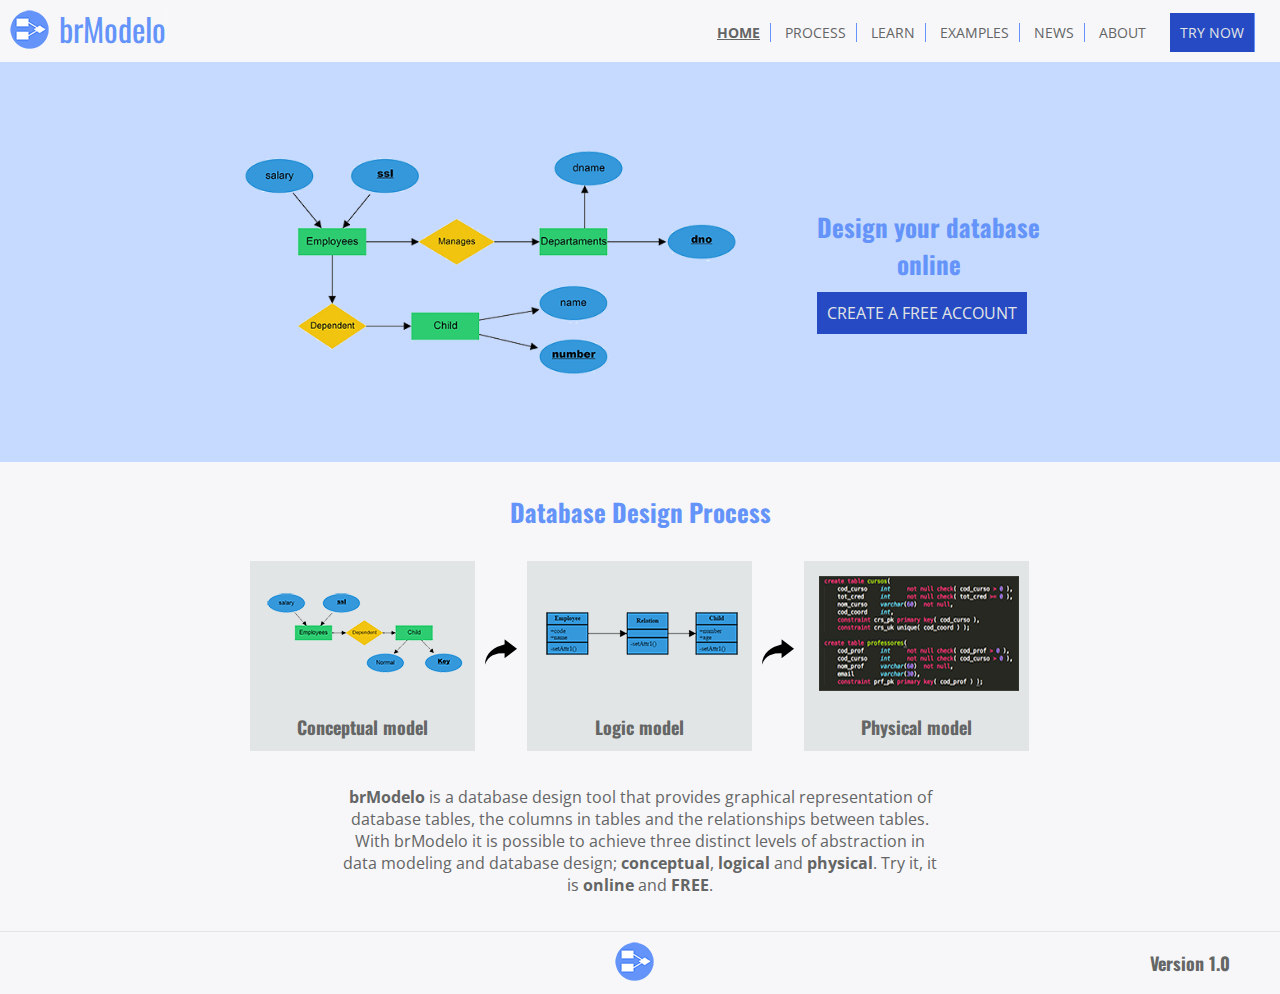
==== index.html @ 453d517b "Version 1.0 ready" ====
<!DOCTYPE html>
<html>
<head lang="en">
    <meta charset="UTF-8">
    <title>brModelo</title>

    <link href='http://fonts.googleapis.com/css?family=Oswald:400' rel='stylesheet' type='text/css'>
    <link href='http://fonts.googleapis.com/css?family=Open+Sans:400,700' rel='stylesheet' type='text/css'>

    <link rel='shortcut icon' type='image/x-icon' href='favicon.ico'/>

    <link rel="stylesheet" type="text/css" href="css/reset.css">
    <link rel="stylesheet" type="text/css" href="css/main.css">
</head>
<body>
    <!--header-->
    <div class="header">

        <img src="images/logo.png">
        <h1><a>brModelo</a></h1>

        <nav>
            <a href="index.html" class="navigation">HOME</a>
            <a href="pages/process.html">PROCESS</a>
            <a href="pages/learn.html">LEARN</a>
            <a href="pages/examples.html">EXAMPLES</a>
            <a href="pages/news.html">NEWS</a>
            <a href="pages/about.html" class="last">ABOUT</a>
            <a class="button">TRY NOW</a>
        </nav>

    </div>

    <div class="content-alternative">

       <div class="presentation">
          <div class="presentation-container">
            <span class="helper"></span>
            <img src="images/coverpage600.png">
            <div class=presentationBlock>
              <h2>Design your database <br/> online</h2>
              <a class="button">create a free account</a>
            </div>
          </div>
        </div>

        <div class="info-container">
            <h2>Database Design Process</h2>
            <div class="icon-container">
                <div class="small-container">
                  <img src="images/smallexample200.png">
                  <h3>Conceptual model</h3>
                </div>
                <img src="images/rightarrow26_32.png">
                <div class="small-container">
                  <img src="images/smalllogic200.png">
                  <h3>Logic model</h3>
                </div>
                <img src="images/rightarrow26_32.png">
                <div class="small-container">
                  <img src="images/sql200.png">
                  <h3>Physical model</h3>
                </div>
            </div>
            <p><strong>brModelo</strong> is a database design tool that provides graphical
              representation of database tables, the columns in tables and the
              relationships between tables. With brModelo it is possible to
              achieve three distinct levels of abstraction in data modeling and
              database design; <strong>conceptual</strong>, <strong>logical</strong>
              and <strong>physical</strong>. Try it, it is <strong>online</strong>
              and <strong>FREE</strong>.</p>
        </div>

    </div>

    <div class="footer">
      <div class="footer-content">
        <img src="images/logo.png">
        <h3 class="right">Version 1.0</h3>
      </div>
    </div>

</body>
</html>
---- css/main.css ----
/***********************************************************/
/* HOME PAGE - BASIC elements definitions*/
/***********************************************************/

h1, h2, h3{
  font-family: 'Oswald', sans-serif;
}

body {
  font-family: 'Open Sans', sans-serif;
}

h1{
    font-size:32px;
    color: #6494f9;
}

h2{
    font-size:25px;
    color: #6494f9;
}

h3{
    font-size:18px;
    color: #646565;
}

p{
  color: #646565;
}

li{
  color: #646565;
}

strong{
  font-weight: bold;
}

body {
    background-color: #f7f7f9;
    margin: 0;
}


/***********************************************************/
/* HOME PAGE  */
/***********************************************************/

.content{
  min-height: 450px;
  width: 800px;
  margin: auto;
}

.content-alternative{
  min-height: 450px;
  margin: auto;
}

.presentation{
    margin-top: 60px;
    height: 400px;
    background-color: #c6daff;
}

.presentation-container{
    width:800px;
    height: 400px;
    margin: auto;
}

.helper {
    display: inline-block;
    height: 100%;
    vertical-align: middle;
}

.presentation img{
   vertical-align: middle;
   max-height: 225px;
   max-width: 500px;
}

.presentationBlock{
      margin-top: 125px;
      float: right;
}

.presentation h2{
      text-align: center;
      color: #6494f9;
      margin-bottom:20px;
}

.info-container{
    width: 800px;
    margin: auto;
    text-align: center;
    padding: 10px;

}

.info-container h2{
    color: #6494f9;
}

.info-container p{
    width: 600px;
    color: #646565;
    margin: auto;
    margin-top: 20px;
}

.icon-container{

  width: 800px;
  display: inline-block;

}

.icon-container > img{
  float: left;
  margin-top: 85px;
}

.small-container{
    width: 195px;
    height: 160px;
    background-color: #e2e5e5;
    display: inline-block;
    padding: 15px;
    margin: 10px;
    float: left;

}

/***********************************************************/
/* PROCESS PAGE */
/***********************************************************/

.process-content{
  width: 800px;
  margin: auto;
  min-height: 700px;
}

.process-li{
  display: inline-block;
  width: 800px;
  height: 205px;
  margin-top: 25px;
}

.process-li.break{
  border-bottom: 1px solid #6494f9;
}

.process-img{
  float:left;
  padding: 25px;
  background-color: #e2e5e5;
}

.process-description{
  float:left;
  width: 500px;
  margin-left: 25px;
}

.process-description h2{
  margin-top: 0px;
}

.process-description p{
  margin-top: 10px;
}

/***********************************************************/
/* LEARN PAGE */
/***********************************************************/
.learn-content h2{
  text-align: center;
}

.learn-content h3{
  margin-top: 0px;
}

.learn-li{
  display: inline-block;
  width: 800px;
  height: 150px;
  margin-top: 25px;
}

.learn-li.small{
  display: inline-block;
  width: 800px;
  height: 80px;
  margin-top: 25px;
}

.learn-li.big{
  display: inline-block;
  width: 800px;
  height: 180px;
  margin-top: 25px;
}

.learn-li.break{
  border-bottom: 1px solid #6494f9;
  padding-bottom: 35px;
}

.learn-img{
  float:left;
  padding: 20px;
  width:150px;
  height: 95px;
  background-color: #e2e5e5;
}


/***********************************************************/
/* EXAMPLES PAGE */
/***********************************************************/

.page-title{
  margin: auto;
  text-align: center;
  margin: 15px;
}

.example-img{
  margin: auto;
  width: 550px;
  padding: 15px;
}

.example-li h1{
  margin-top: 15px;
  margin-bottom: 15px;
}

/***********************************************************/
/* ABOUT PAGE */
/***********************************************************/

.about-content img{
  width: 215px;
  height: 215px;
  float: left;
  margin-right: 20px;
  margin-bottom: 20px;
}


.about-content p{
  margin-top: 15px;
  margin-bottom: 15px;
}

.example-img{
  margin: auto;
  width: 550px;
  padding: 15px;
}

.example-li h1{
  margin-top: 15px;
  margin-bottom: 15px;
}

/***********************************************************/
/* header */
/***********************************************************/
.header{
    color: #FFFFFF;
    display: block;
    font-size: 14px;
    left: 0;
    right: 0;
    top: 0;
    width: 100%;
    z-index: 100000;
    height: 2px;
}

.headerContent {
    max-width: 1200px;
    margin: auto;
}

.header img {
    float: left;
    padding: 10px;
}

.header h1 {
    float: left;
    margin-top: 5px;
}

.header h1 a {
    border-right: 1px solid rgba(255,255,255, 0.3);
    color: #6494f9;
}

.header nav {
    float: right;
    margin-top: 23px;
    margin-right: 15px;
}

.header > nav a {
    margin-right: 10px;
    border-right: 1px solid #6494f9;
    color: #646565;
    cursor: pointer;
    padding-right: 10px;
    text-decoration: none;
}

.header > nav a:hover {
    text-decoration: underline;
}

.last{
  border-right: 0 !important;
  padding-right: 10px !important;
}

.header.subpage {
  height: 60px;
  border-bottom: 1px solid #e2e5e5;
}

.navigation{
    text-decoration: underline !important;
    font-weight: bold;
}

.button {
    text-decoration: none;
    text-align: center;
    text-transform: uppercase;
    background: #254ac4;
    color: #e2e5e5 !important;
    border: 0px none;
    cursor: pointer;
    padding: 10px !important;
}

.button:hover {
    opacity: 0.7;
}

.button:active {
    opacity: 0.3;
}

/***********************************************************/
/* footer */
/***********************************************************/
.footer {
    margin-top: 25px;
    height: 60px;
    border-top: 1px solid #e2e5e5;
}

.footer-content{
  max-width: 1200px;
  margin: auto;
}

.fixed{
  position:fixed;
  left:0px;
  bottom:0px;
  width:100%;
}

.footer h3{
    display: inline-block;
    color: #646565;
    margin-right: 10px;
}

.footer .right {
    float: right;
}

.footer img {
   margin-top: 10px;
   position:absolute;
   left:50%;
   margin-left:-25px;
}
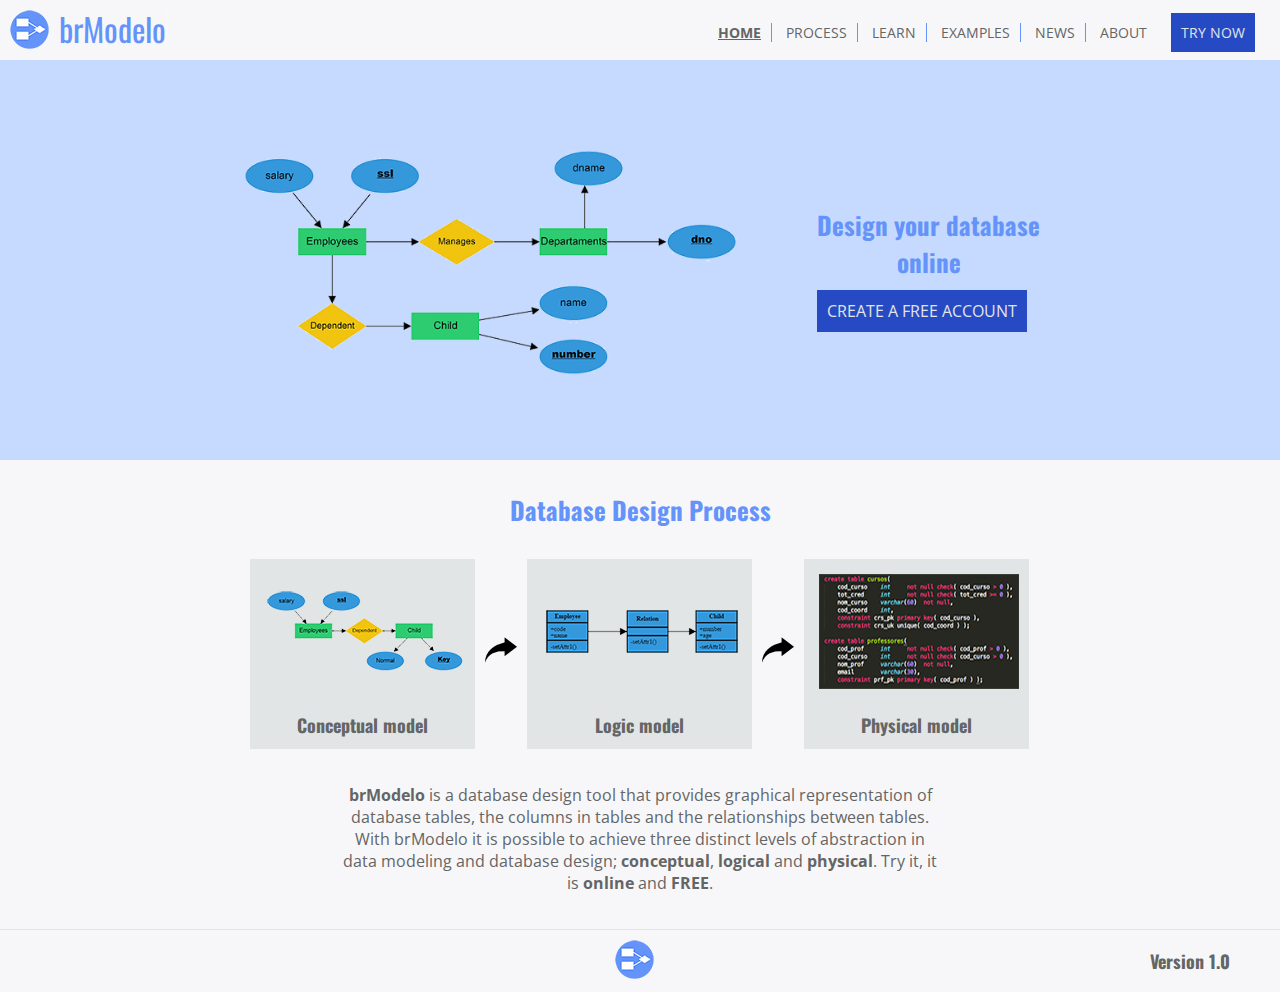
==== commit 85952ca9: "Strutural corrections - html5 standard" ====
--- a/index.html
+++ b/index.html
@@ -1,84 +1,83 @@
 <!DOCTYPE html>
 <html>
-<head lang="en">
-    <meta charset="UTF-8">
-    <title>brModelo</title>
 
-    <link href='http://fonts.googleapis.com/css?family=Oswald:400' rel='stylesheet' type='text/css'>
-    <link href='http://fonts.googleapis.com/css?family=Open+Sans:400,700' rel='stylesheet' type='text/css'>
+  <head lang="en">
+      <meta charset="UTF-8">
+      <title>brModelo</title>
+      <link href='http://fonts.googleapis.com/css?family=Oswald:400' rel='stylesheet' type='text/css'>
+      <link href='http://fonts.googleapis.com/css?family=Open+Sans:400,700' rel='stylesheet' type='text/css'>
+      <link rel='shortcut icon' type='image/x-icon' href='favicon.ico'/>
+      <link rel="stylesheet" href="css/main.css">
+  </head>
 
-    <link rel='shortcut icon' type='image/x-icon' href='favicon.ico'/>
+  <body>
+      <!--header-->
+      <header class="mainPage">
+          <a href="index.html"><img src="images/logo.png" alt="logo"></a>
+          <h1><a href="index.html">brModelo</a></h1>
+          <nav>
+              <a href="index.html" class="navigation">HOME</a>
+              <a href="pages/process.html">PROCESS</a>
+              <a href="pages/learn.html">LEARN</a>
+              <a href="pages/examples.html">EXAMPLES</a>
+              <a href="pages/news.html">NEWS</a>
+              <a href="pages/about.html">ABOUT</a>
+              <a class="button">TRY NOW</a>
+          </nav>
+      </header>
 
-    <link rel="stylesheet" type="text/css" href="css/reset.css">
-    <link rel="stylesheet" type="text/css" href="css/main.css">
-</head>
-<body>
-    <!--header-->
-    <div class="header">
+      <!--For this page I had to create an alternative due the blue background -->
+      <main class="content-alternative">
 
-        <img src="images/logo.png">
-        <h1><a>brModelo</a></h1>
-
-        <nav>
-            <a href="index.html" class="navigation">HOME</a>
-            <a href="pages/process.html">PROCESS</a>
-            <a href="pages/learn.html">LEARN</a>
-            <a href="pages/examples.html">EXAMPLES</a>
-            <a href="pages/news.html">NEWS</a>
-            <a href="pages/about.html" class="last">ABOUT</a>
-            <a class="button">TRY NOW</a>
-        </nav>
-
-    </div>
-
-    <div class="content-alternative">
-
-       <div class="presentation">
-          <div class="presentation-container">
-            <span class="helper"></span>
-            <img src="images/coverpage600.png">
-            <div class=presentationBlock>
-              <h2>Design your database <br/> online</h2>
-              <a class="button">create a free account</a>
+         <div class="presentation">
+            <div class="presentation-container">
+              <div class="coverimg">
+                <!--using to vertical alignment -->
+                <span class="helper"></span>
+                <img src="images/coverpage600.png" alt="Cover page">
+              </div>
+              <div class="presentationBlock">
+                <h2>Design your database <br/> online</h2>
+                <a class="button">create a free account</a>
+              </div>
             </div>
           </div>
+
+          <div class="info-container">
+              <h2>Database Design Process</h2>
+              <div class="icon-container">
+                  <div class="small-container">
+                    <img src="images/smallexample200.png" alt="Conceptual image">
+                    <h3>Conceptual model</h3>
+                  </div>
+                  <img src="images/rightarrow26_32.png" alt="Arrow image">
+                  <div class="small-container">
+                    <img src="images/smalllogic200.png" alt="Logic image">
+                    <h3>Logic model</h3>
+                  </div>
+                  <img src="images/rightarrow26_32.png" alt="arrow image">
+                  <div class="small-container">
+                    <img src="images/sql200.png" alt="SQL image">
+                    <h3>Physical model</h3>
+                  </div>
+              </div>
+              <p><strong>brModelo</strong> is a database design tool that provides graphical
+                representation of database tables, the columns in tables and the
+                relationships between tables. With brModelo it is possible to
+                achieve three distinct levels of abstraction in data modeling and
+                database design; <strong>conceptual</strong>, <strong>logical</strong>
+                and <strong>physical</strong>. Try it, it is <strong>online</strong>
+                and <strong>FREE</strong>.</p>
+          </div>
+
+      </main>
+
+      <footer>
+        <div class="footer-content">
+          <a href="index.html"><img src="images/logo.png" alt="logo"></a>
+          <h3 class="right">Version 1.0</h3>
         </div>
+      </footer>
 
-        <div class="info-container">
-            <h2>Database Design Process</h2>
-            <div class="icon-container">
-                <div class="small-container">
-                  <img src="images/smallexample200.png">
-                  <h3>Conceptual model</h3>
-                </div>
-                <img src="images/rightarrow26_32.png">
-                <div class="small-container">
-                  <img src="images/smalllogic200.png">
-                  <h3>Logic model</h3>
-                </div>
-                <img src="images/rightarrow26_32.png">
-                <div class="small-container">
-                  <img src="images/sql200.png">
-                  <h3>Physical model</h3>
-                </div>
-            </div>
-            <p><strong>brModelo</strong> is a database design tool that provides graphical
-              representation of database tables, the columns in tables and the
-              relationships between tables. With brModelo it is possible to
-              achieve three distinct levels of abstraction in data modeling and
-              database design; <strong>conceptual</strong>, <strong>logical</strong>
-              and <strong>physical</strong>. Try it, it is <strong>online</strong>
-              and <strong>FREE</strong>.</p>
-        </div>
-
-    </div>
-
-    <div class="footer">
-      <div class="footer-content">
-        <img src="images/logo.png">
-        <h3 class="right">Version 1.0</h3>
-      </div>
-    </div>
-
-</body>
+  </body>
 </html>
--- a/css/main.css
+++ b/css/main.css
@@ -1,3 +1,14 @@
+/*Testing reset to avoid browser differences*/
+h1{
+	margin: 0;
+	padding: 0;
+	border: 0;
+	font-size: 100%;
+	font: inherit;
+	vertical-align: baseline;
+}
+
+
 /***********************************************************/
 /* HOME PAGE - BASIC elements definitions*/
 /***********************************************************/
@@ -27,10 +38,12 @@
 
 p{
   color: #646565;
+  font-size:16px;
 }
 
 li{
   color: #646565;
+  font-size:16px;
 }
 
 strong{
@@ -59,7 +72,6 @@
 }
 
 .presentation{
-    margin-top: 60px;
     height: 400px;
     background-color: #c6daff;
 }
@@ -76,7 +88,14 @@
     vertical-align: middle;
 }
 
-.presentation img{
+.coverimg{
+  margin-top:90px;
+  float: left;
+  height: 225px;
+  width: 500px;
+}
+
+.coverimg img{
    vertical-align: middle;
    max-height: 225px;
    max-width: 500px;
@@ -275,7 +294,7 @@
 /***********************************************************/
 /* header */
 /***********************************************************/
-.header{
+header{
     color: #FFFFFF;
     display: block;
     font-size: 14px;
@@ -285,6 +304,13 @@
     width: 100%;
     z-index: 100000;
     height: 2px;
+
+    height: 60px;
+    border-bottom: 1px solid #e2e5e5;
+}
+
+header.mainPage {
+  border-bottom: 0;
 }
 
 .headerContent {
@@ -292,28 +318,29 @@
     margin: auto;
 }
 
-.header img {
+header img {
     float: left;
     padding: 10px;
 }
 
-.header h1 {
+header h1 {
     float: left;
     margin-top: 5px;
 }
 
-.header h1 a {
+header h1 a {
     border-right: 1px solid rgba(255,255,255, 0.3);
     color: #6494f9;
-}
-
-.header nav {
+    text-decoration: none;
+}
+
+header nav {
     float: right;
     margin-top: 23px;
     margin-right: 15px;
 }
 
-.header > nav a {
+header > nav a {
     margin-right: 10px;
     border-right: 1px solid #6494f9;
     color: #646565;
@@ -322,18 +349,13 @@
     text-decoration: none;
 }
 
-.header > nav a:hover {
+header > nav a:hover {
     text-decoration: underline;
 }
 
-.last{
-  border-right: 0 !important;
-  padding-right: 10px !important;
-}
-
-.header.subpage {
-  height: 60px;
-  border-bottom: 1px solid #e2e5e5;
+header > nav a:nth-child(6) {
+    border-right: 0 !important;
+    padding-right: 10px !important;
 }
 
 .navigation{
@@ -363,7 +385,7 @@
 /***********************************************************/
 /* footer */
 /***********************************************************/
-.footer {
+footer {
     margin-top: 25px;
     height: 60px;
     border-top: 1px solid #e2e5e5;
@@ -381,17 +403,17 @@
   width:100%;
 }
 
-.footer h3{
+footer h3{
     display: inline-block;
     color: #646565;
     margin-right: 10px;
 }
 
-.footer .right {
+footer .right {
     float: right;
 }
 
-.footer img {
+footer img {
    margin-top: 10px;
    position:absolute;
    left:50%;
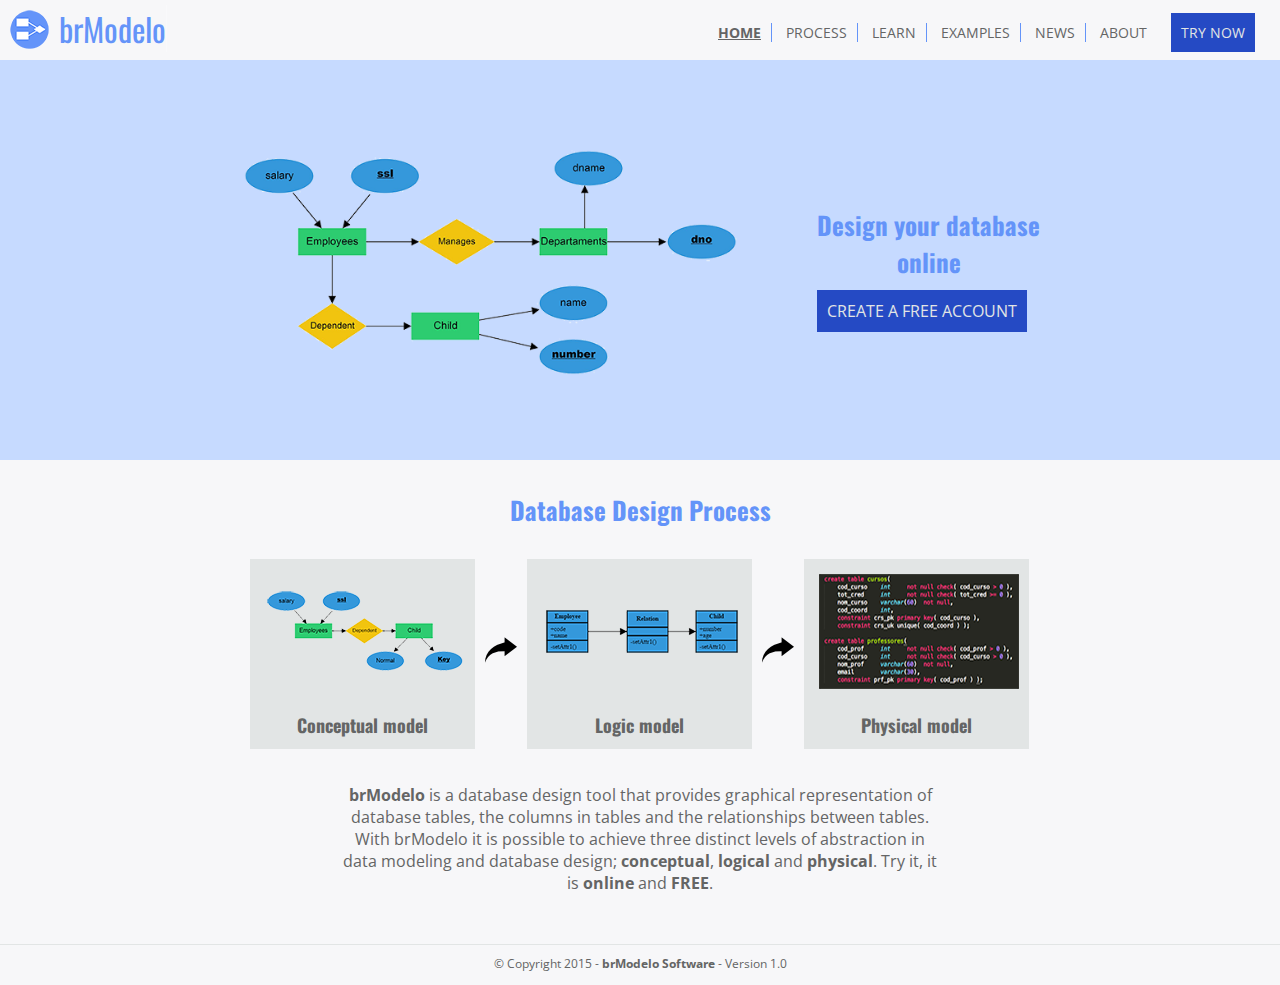
==== commit 0c0df757: "Final adjustments" ====
--- a/index.html
+++ b/index.html
@@ -4,6 +4,7 @@
   <head lang="en">
       <meta charset="UTF-8">
       <title>brModelo</title>
+      <meta name="description=" content="Database design tool">
       <link href='http://fonts.googleapis.com/css?family=Oswald:400' rel='stylesheet' type='text/css'>
       <link href='http://fonts.googleapis.com/css?family=Open+Sans:400,700' rel='stylesheet' type='text/css'>
       <link rel='shortcut icon' type='image/x-icon' href='favicon.ico'/>
@@ -74,8 +75,7 @@
 
       <footer>
         <div class="footer-content">
-          <a href="index.html"><img src="images/logo.png" alt="logo"></a>
-          <h3 class="right">Version 1.0</h3>
+          <p>© Copyright 2015 - <strong>brModelo Software</strong>	- Version 1.0</p>
         </div>
       </footer>
 
--- a/css/main.css
+++ b/css/main.css
@@ -60,10 +60,11 @@
 /* HOME PAGE  */
 /***********************************************************/
 
-.content{
+.content {
   min-height: 450px;
   width: 800px;
   margin: auto;
+	margin-top: 40px;
 }
 
 .content-alternative{
@@ -260,6 +261,11 @@
 .example-li h1{
   margin-top: 15px;
   margin-bottom: 15px;
+}
+
+.example-li.break{
+  border-bottom: 1px solid #6494f9;
+  padding-bottom: 35px;
 }
 
 /***********************************************************/
@@ -375,19 +381,22 @@
 }
 
 .button:hover {
-    opacity: 0.7;
+		background: #6494f9;
+		color: #254ac4!important;
 }
 
 .button:active {
-    opacity: 0.3;
+		background: #6494f9;
+		color: #254ac4!important;
+    opacity: 0.5;
 }
 
 /***********************************************************/
 /* footer */
 /***********************************************************/
 footer {
-    margin-top: 25px;
-    height: 60px;
+    margin-top: 40px;
+    height: 40px;
     border-top: 1px solid #e2e5e5;
 }
 
@@ -403,19 +412,12 @@
   width:100%;
 }
 
-footer h3{
-    display: inline-block;
-    color: #646565;
-    margin-right: 10px;
-}
-
-footer .right {
-    float: right;
-}
-
-footer img {
+footer p {
    margin-top: 10px;
-   position:absolute;
-   left:50%;
-   margin-left:-25px;
-}
+	 color: #646565;
+	 font-size:12px;
+	 display: block;
+   margin-left: auto;
+   margin-right: auto;
+	 text-align: center;
+}
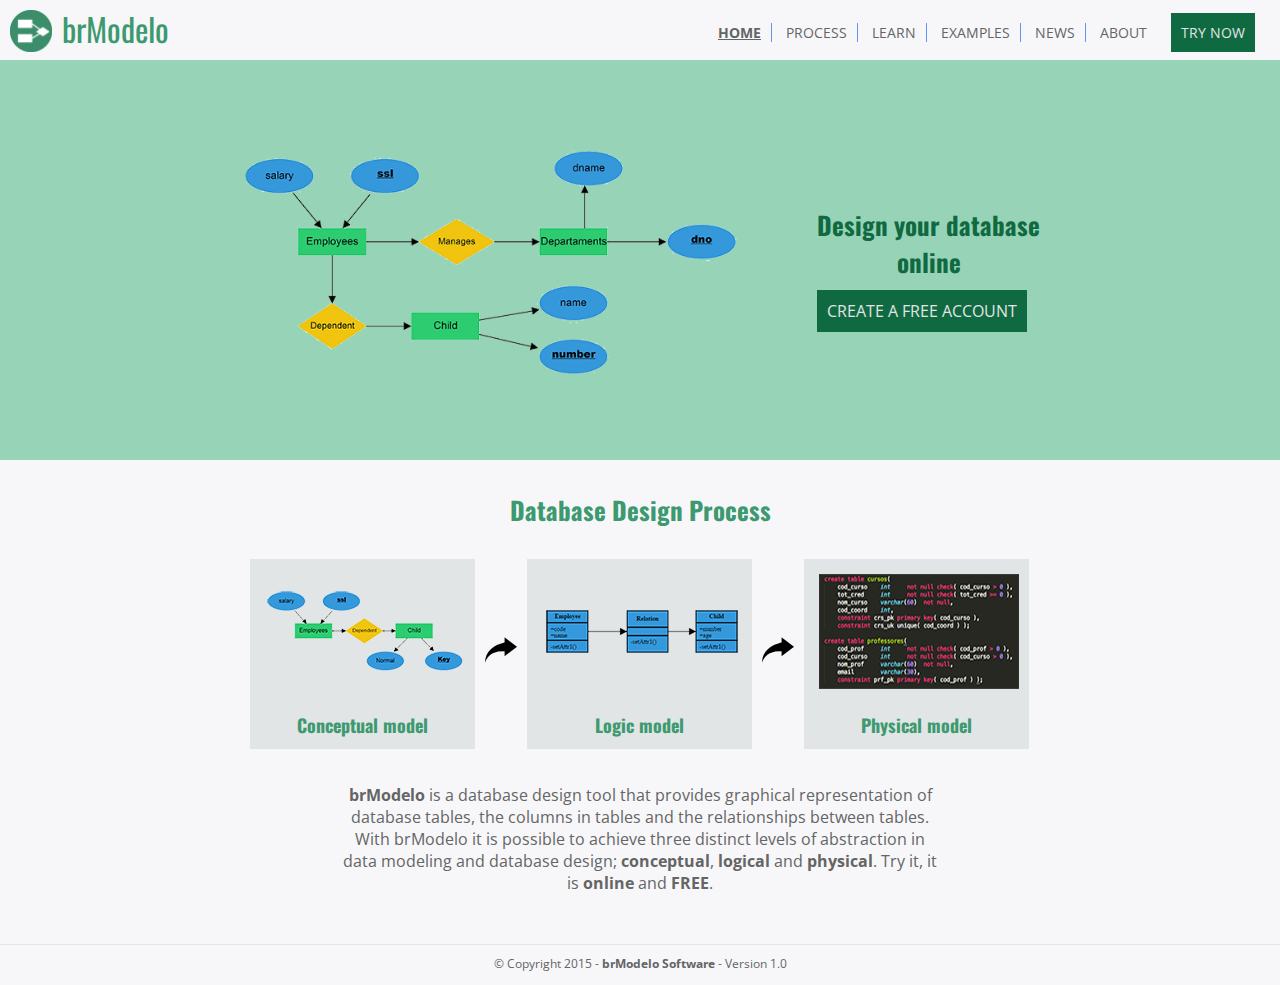
==== commit b4a3018c: "mudando paleta de cores" ====
--- a/index.html
+++ b/index.html
@@ -14,7 +14,7 @@
   <body>
       <!--header-->
       <header class="mainPage">
-          <a href="index.html"><img src="images/logo.png" alt="logo"></a>
+          <a href="index.html"><img src="images/brlogo.png" alt="logo" height="42" width="42"></a>
           <h1><a href="index.html">brModelo</a></h1>
           <nav>
               <a href="index.html" class="navigation">HOME</a>
@@ -23,7 +23,7 @@
               <a href="pages/examples.html">EXAMPLES</a>
               <a href="pages/news.html">NEWS</a>
               <a href="pages/about.html">ABOUT</a>
-              <a class="button">TRY NOW</a>
+              <a href="http://brmodelocloud.appspot.com" target="_blank" class="button">TRY NOW</a>
           </nav>
       </header>
 
@@ -39,7 +39,7 @@
               </div>
               <div class="presentationBlock">
                 <h2>Design your database <br/> online</h2>
-                <a class="button">create a free account</a>
+                <a  href="http://brmodelocloud.appspot.com" target="_blank" class="button">create a free account</a>
               </div>
             </div>
           </div>
--- a/css/main.css
+++ b/css/main.css
@@ -23,17 +23,17 @@
 
 h1{
     font-size:32px;
-    color: #6494f9;
+    color: #3D9970;
 }
 
 h2{
     font-size:25px;
-    color: #6494f9;
+    color: #3D9970;
 }
 
 h3{
     font-size:18px;
-    color: #646565;
+    color: #3D9970;
 }
 
 p{
@@ -74,7 +74,7 @@
 
 .presentation{
     height: 400px;
-    background-color: #c6daff;
+		background-color: #96D3B7;
 }
 
 .presentation-container{
@@ -109,7 +109,7 @@
 
 .presentation h2{
       text-align: center;
-      color: #6494f9;
+      color: #106A41;
       margin-bottom:20px;
 }
 
@@ -122,7 +122,7 @@
 }
 
 .info-container h2{
-    color: #6494f9;
+    color: #3D9970;
 }
 
 .info-container p{
@@ -336,7 +336,7 @@
 
 header h1 a {
     border-right: 1px solid rgba(255,255,255, 0.3);
-    color: #6494f9;
+    color: #3D9970;
     text-decoration: none;
 }
 
@@ -373,7 +373,7 @@
     text-decoration: none;
     text-align: center;
     text-transform: uppercase;
-    background: #254ac4;
+    background: #106A41;
     color: #e2e5e5 !important;
     border: 0px none;
     cursor: pointer;
@@ -381,8 +381,7 @@
 }
 
 .button:hover {
-		background: #6494f9;
-		color: #254ac4!important;
+		opacity: 0.7;
 }
 
 .button:active {
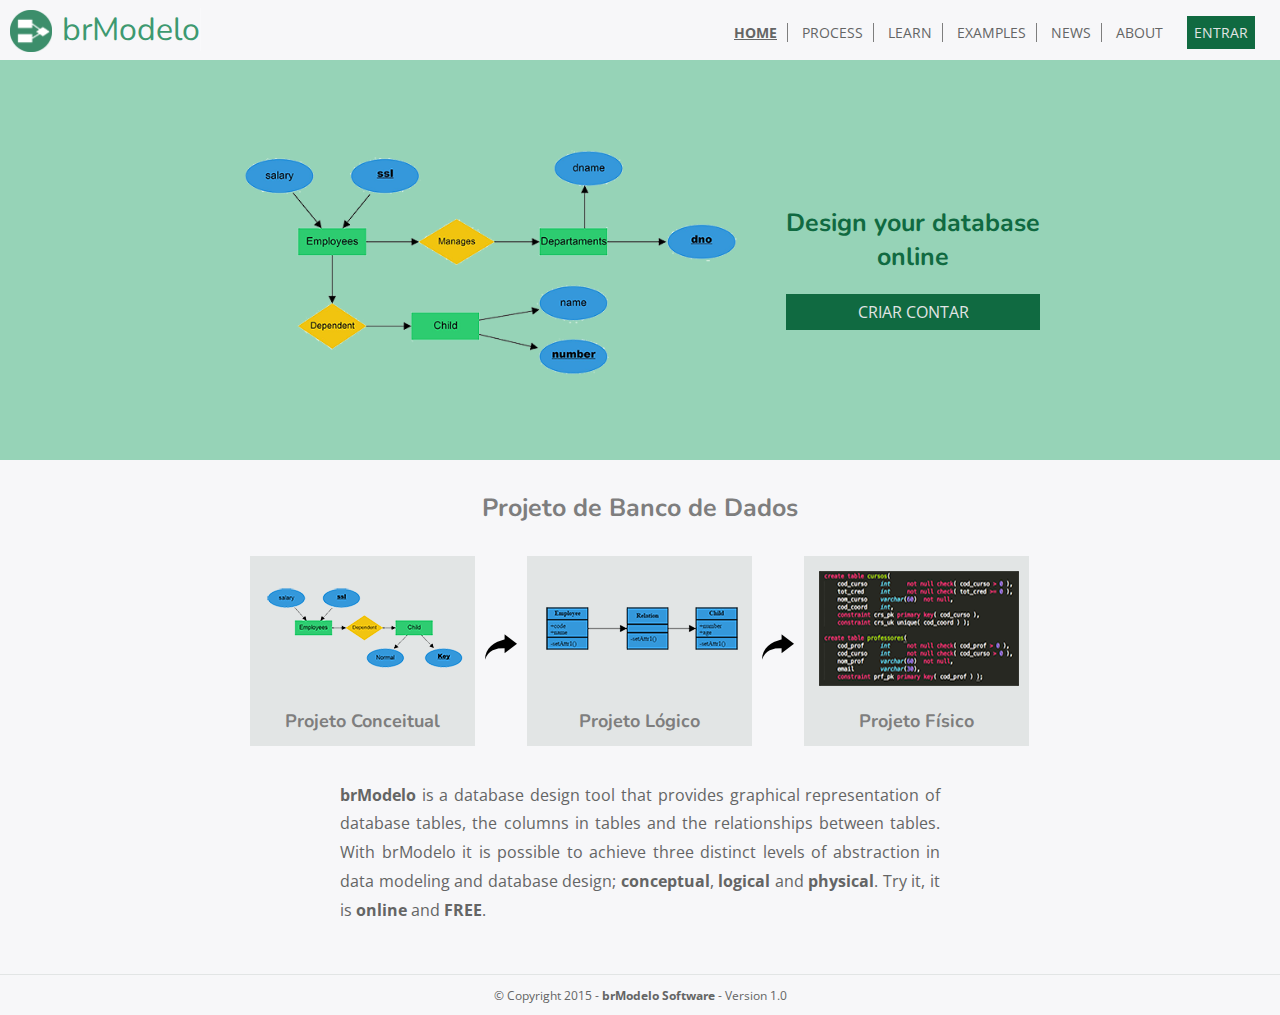
==== commit 060a994d: "Nova fonte + ajustes css" ====
--- a/index.html
+++ b/index.html
@@ -7,6 +7,7 @@
       <meta name="description=" content="Database design tool">
       <link href='http://fonts.googleapis.com/css?family=Oswald:400' rel='stylesheet' type='text/css'>
       <link href='http://fonts.googleapis.com/css?family=Open+Sans:400,700' rel='stylesheet' type='text/css'>
+      <link href="https://fonts.googleapis.com/css?family=Nunito" rel="stylesheet">
       <link rel='shortcut icon' type='image/x-icon' href='favicon.ico'/>
       <link rel="stylesheet" href="css/main.css">
   </head>
@@ -23,7 +24,7 @@
               <a href="pages/examples.html">EXAMPLES</a>
               <a href="pages/news.html">NEWS</a>
               <a href="pages/about.html">ABOUT</a>
-              <a href="http://brmodelocloud.appspot.com" target="_blank" class="button">TRY NOW</a>
+              <a href="http://brmodelocloud.appspot.com" target="_blank" class="button">ENTRAR</a>
           </nav>
       </header>
 
@@ -39,27 +40,29 @@
               </div>
               <div class="presentationBlock">
                 <h2>Design your database <br/> online</h2>
-                <a  href="http://brmodelocloud.appspot.com" target="_blank" class="button">create a free account</a>
+                <div>
+                  <a  href="http://brmodelocloud.appspot.com" target="_blank" class="button">Criar contar</a>
+                </div>
               </div>
             </div>
           </div>
 
           <div class="info-container">
-              <h2>Database Design Process</h2>
+              <h2>Projeto de Banco de Dados</h2>
               <div class="icon-container">
                   <div class="small-container">
                     <img src="images/smallexample200.png" alt="Conceptual image">
-                    <h3>Conceptual model</h3>
+                    <h3>Projeto Conceitual</h3>
                   </div>
                   <img src="images/rightarrow26_32.png" alt="Arrow image">
                   <div class="small-container">
                     <img src="images/smalllogic200.png" alt="Logic image">
-                    <h3>Logic model</h3>
+                    <h3>Projeto Lógico</h3>
                   </div>
                   <img src="images/rightarrow26_32.png" alt="arrow image">
                   <div class="small-container">
                     <img src="images/sql200.png" alt="SQL image">
-                    <h3>Physical model</h3>
+                    <h3>Projeto Físico</h3>
                   </div>
               </div>
               <p><strong>brModelo</strong> is a database design tool that provides graphical
--- a/css/main.css
+++ b/css/main.css
@@ -14,11 +14,13 @@
 /***********************************************************/
 
 h1, h2, h3{
-  font-family: 'Oswald', sans-serif;
+  font-family: 'Nunito', sans-serif;
 }
 
 body {
   font-family: 'Open Sans', sans-serif;
+	-webkit-font-smoothing: antialiased;
+	-moz-box-sizing: border-box;
 }
 
 h1{
@@ -28,17 +30,20 @@
 
 h2{
     font-size:25px;
-    color: #3D9970;
+    color: #7E7E7E;
 }
 
 h3{
     font-size:18px;
-    color: #3D9970;
+    color: #7E7E7E;
 }
 
 p{
   color: #646565;
   font-size:16px;
+	line-height: 1.8em;
+
+	font-family: "Open Sans";
 }
 
 li{
@@ -103,8 +108,13 @@
 }
 
 .presentationBlock{
-      margin-top: 125px;
-      float: right;
+	margin-top: 125px;
+	float: right;
+}
+
+.presentationBlock a {
+	display: block;
+	text-align: center;
 }
 
 .presentation h2{
@@ -122,7 +132,7 @@
 }
 
 .info-container h2{
-    color: #3D9970;
+    color: #7E7E7E;
 }
 
 .info-container p{
@@ -130,6 +140,7 @@
     color: #646565;
     margin: auto;
     margin-top: 20px;
+		text-align: justify;
 }
 
 .icon-container{
@@ -186,6 +197,7 @@
   float:left;
   width: 500px;
   margin-left: 25px;
+	text-align: justify;
 }
 
 .process-description h2{
@@ -284,6 +296,7 @@
 .about-content p{
   margin-top: 15px;
   margin-bottom: 15px;
+	text-align: justify;
 }
 
 .example-img{
@@ -331,7 +344,7 @@
 
 header h1 {
     float: left;
-    margin-top: 5px;
+    margin-top: 8px;
 }
 
 header h1 a {
@@ -348,7 +361,7 @@
 
 header > nav a {
     margin-right: 10px;
-    border-right: 1px solid #6494f9;
+    border-right: 1px solid #7E7E7E;
     color: #646565;
     cursor: pointer;
     padding-right: 10px;
@@ -377,7 +390,7 @@
     color: #e2e5e5 !important;
     border: 0px none;
     cursor: pointer;
-    padding: 10px !important;
+    padding: 7px !important;
 }
 
 .button:hover {
